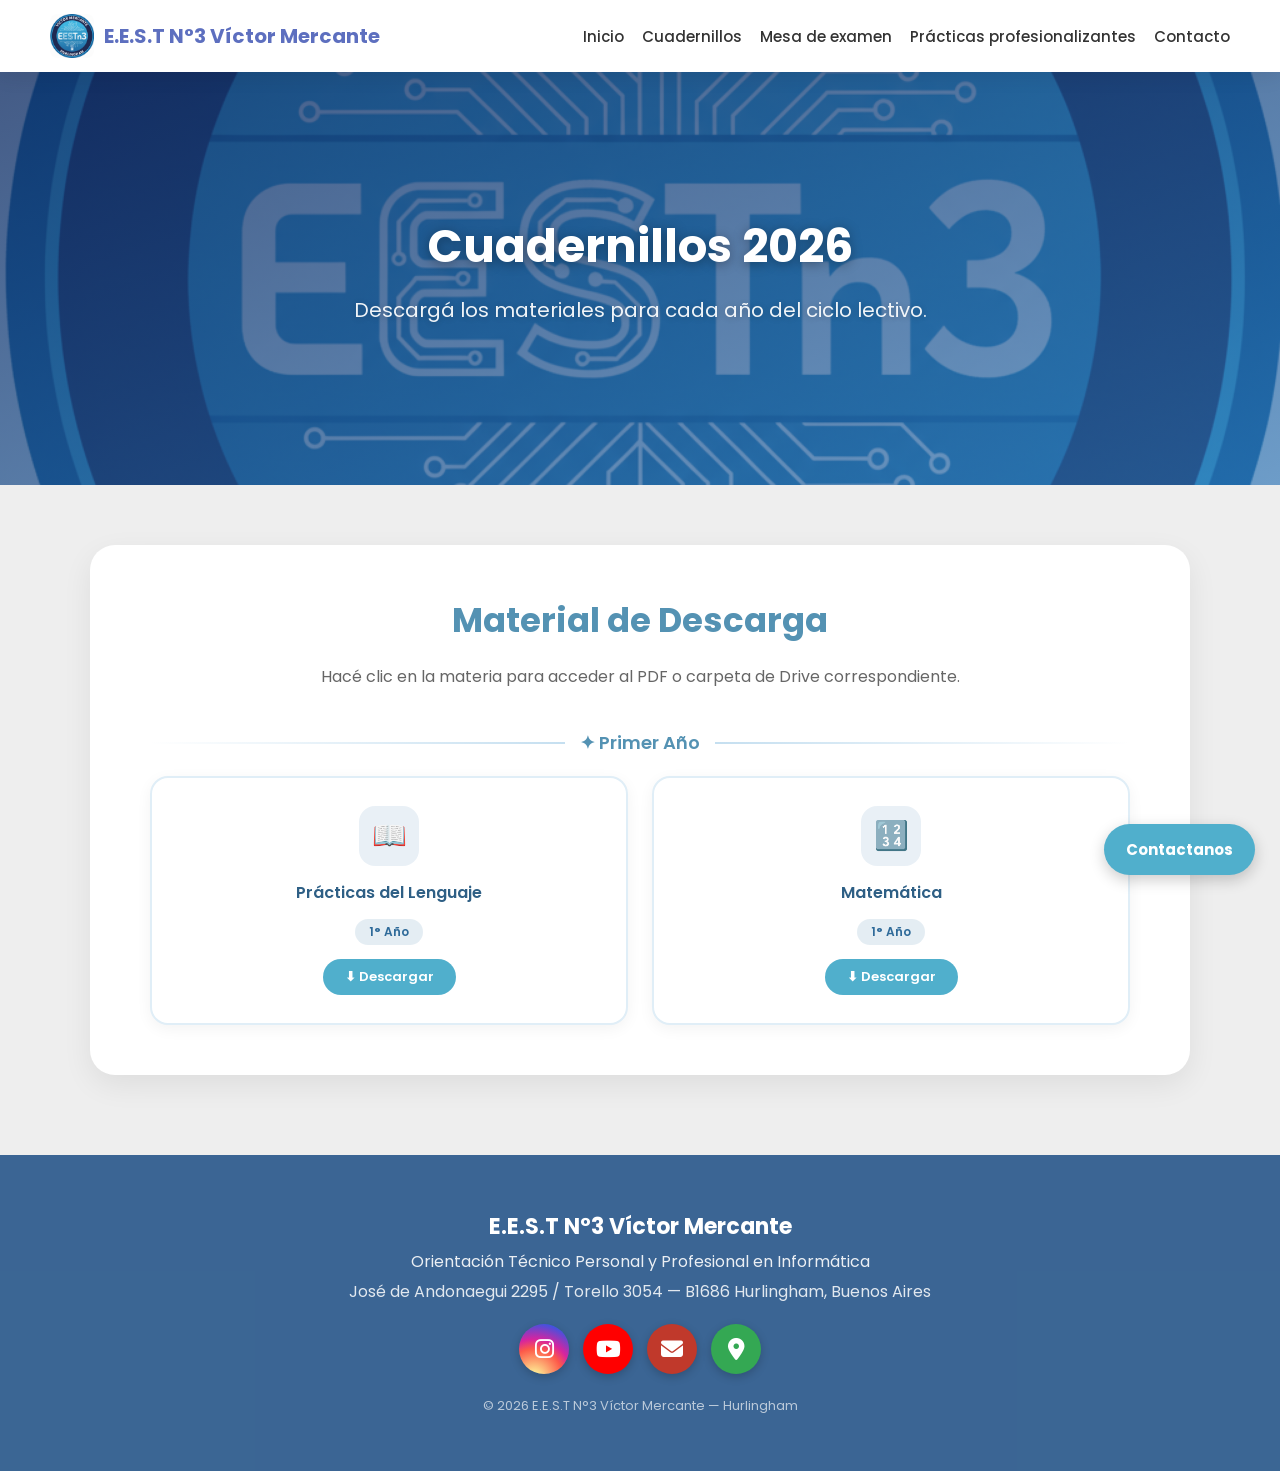
==== descargas.html @ eb8be2d0 "Añade ilustración tecnológica animada y favicon escolar" ====
<!DOCTYPE html>
<html lang="es">
<head>
    <meta charset="UTF-8">
    <meta name="viewport" content="width=device-width, initial-scale=1.0">
    <title>Cuadernillos 2026 — E.E.S.T N°3 Víctor Mercante</title>
    <link rel="stylesheet" href="styles.css">
    <link rel="icon" type="image/png" href="logot3.png">
</head>
<body id="inicio">

<!-- BOTÓN FLOTANTE -->
<details class="flotante">
    <summary>Contactanos</summary>
    <div class="flotante-menu">
        <a href="https://maps.app.goo.gl/aqLdN4bdG23btYYT8" target="_blank">📍 Ubicación</a>
        <a href="https://www.instagram.com/eest.n3?igsh=NjV2aHNlN3ZmY2d3" target="_blank">📸 Instagram</a>
        <a href="mailto:eest3hurlingham@abc.gob.ar">✉️ Gmail</a>
    </div>
</details>

<!-- NAVBAR -->
<nav>
    <button class="hamburger" aria-label="Menú"><span></span><span></span><span></span></button>
    <a href="index.html" class="logo">
        <img src="logot3.png" alt="Logo E.E.S.T N°3">
        E.E.S.T N°3 Víctor Mercante
    </a>
    <ul>
        <li>
            <details>
                <summary>Inicio</summary>
                <ul>
                    <li><a href="index.html#historia">Personal y Profesional</a></li>
                    <li><a href="index.html#servicios">Áreas de competencia</a></li>
                    <li><a href="index.html#beneficios">Estructura curricular</a></li>
                    <li><a href="index.html#integracion">Nuestro equipo</a></li>
                    <li><a href="index.html#contacto">Contacto</a></li>
                </ul>
            </details>
        </li>
        <li>
            <details>
                <summary>Cuadernillos</summary>
                <ul>
                    <li><a href="descargas.html#descargas">Descargas</a></li>
                </ul>
            </details>
        </li>
        <li>
            <details>
                <summary>Mesa de examen</summary>
                <ul>
                    <li><a href="mesa_de_examen.html">Fechas y Horarios</a></li>
                </ul>
            </details>
        </li>
        <li>
            <details>
                <summary>Prácticas profesionalizantes</summary>
                <ul>
                    <li><a href="practicas-profesionales.html#objetivos">Objetivos</a></li>
                    <li><a href="practicas-profesionales.html#trabajos">Trabajos Realizados</a></li>
                </ul>
            </details>
        </li>
        <li><a href="index.html#contacto">Contacto</a></li>
    </ul>
</nav>

<!-- HERO -->
<div class="hero">
    <h1>Cuadernillos 2026</h1>
    <p>Descargá los materiales para cada año del ciclo lectivo.</p>
</div>

<!-- DESCARGAS -->
<section id="descargas">
    <h2>Material de Descarga</h2>
    <p class="subtitulo">Hacé clic en la materia para acceder al PDF o carpeta de Drive correspondiente.</p>

    <div class="año-titulo" id="primer-año">✦ Primer Año</div>
    <div class="descargas-grid">
        <a href="https://drive.google.com/drive/folders/1D-pkZX9ATOOEYn7voTiQWHAPzwhAj2-6" target="_blank" class="card-descarga">
            <div class="card-icono">📖</div>
            <div class="card-nombre">Prácticas del Lenguaje</div>
            <span class="card-badge">1° Año</span>
            <span class="btn-dl">⬇ Descargar</span>
        </a>
        <a href="https://drive.google.com/drive/folders/1K783FK8XwtDUgKPLYubzUpyd2otQv6Mu" target="_blank" class="card-descarga">
            <div class="card-icono">🔢</div>
            <div class="card-nombre">Matemática</div>
            <span class="card-badge">1° Año</span>
            <span class="btn-dl">⬇ Descargar</span>
        </a>
    </div>
</section>

<!-- FOOTER -->
<footer>
    <p class="footer-titulo">E.E.S.T N°3 Víctor Mercante</p>
    <p class="footer-sub">Orientación Técnico Personal y Profesional en Informática</p>
    <p class="footer-dir">José de Andonaegui 2295 / Torello 3054 — B1686 Hurlingham, Buenos Aires</p>
    <div class="footer-social">
        <a href="https://www.instagram.com/eest.n3?igsh=NjV2aHNlN3ZmY2d3" target="_blank" class="si-instagram" title="Instagram"><i class="fa-brands fa-instagram"></i></a>
        <a href="https://youtube.com/@eest.n3hurlingham" target="_blank" class="si-youtube" title="YouTube"><i class="fa-brands fa-youtube"></i></a>
        <a href="mailto:eest3hurlingham@abc.gob.ar" class="si-email" title="Email"><i class="fa-solid fa-envelope"></i></a>
        <a href="https://maps.google.com/maps?q=-34.5966466,-58.6559494" target="_blank" class="si-maps" title="Ubicación"><i class="fa-solid fa-location-dot"></i></a>
    </div>
    <p class="footer-copy">© 2026 E.E.S.T N°3 Víctor Mercante — Hurlingham</p>
</footer>

<script src="script.js"></script>
</body>
</html>
---- styles.css ----
@import url('https://fonts.googleapis.com/css2?family=Poppins:wght@300;400;500;600;700&display=swap');
@import url('https://cdnjs.cloudflare.com/ajax/libs/font-awesome/6.5.0/css/all.min.css');

* {
    box-sizing: border-box;
}

body {
    font-family: 'Poppins', sans-serif;
    margin: 0;
    padding: 0;
    background: #eeeeee;
    color: #333;
}

/* ── NAVBAR ── */
nav {
    display: flex;
    justify-content: space-between;
    align-items: center;
    padding: 14px 50px;
    background: white;
    box-shadow: 0 4px 20px rgba(0, 0, 0, 0.08);
    position: sticky;
    top: 0;
    z-index: 1000;
    flex-wrap: wrap;
    gap: 10px;
}

nav .logo {
    font-size: 20px;
    font-weight: 700;
    color: #5d6fbf;
    display: flex;
    align-items: center;
    gap: 10px;
    text-decoration: none;
}

nav .logo img {
    height: 44px;
    border-radius: 8px;
    object-fit: cover;
}

.nav-logo-icon {
    font-size: 28px;
    color: #5d6fbf;
}

nav ul {
    list-style: none;
    display: flex;
    gap: 18px;
    margin: 0;
    padding: 0;
    align-items: center;
    flex-wrap: wrap;
}

nav ul li {
    position: relative;
}

nav ul li a {
    text-decoration: none;
    color: #333;
    font-weight: 500;
    font-size: 15px;
    transition: color 0.3s;
}

nav ul li a:hover {
    color: #3796b6;
}

nav details > summary {
    cursor: pointer;
    color: #333;
    font-weight: 500;
    font-size: 15px;
    transition: color 0.3s;
    list-style: none;
    background: none;
    border: none;
    padding: 0;
    font-family: 'Poppins', sans-serif;
}

nav details > summary::-webkit-details-marker {
    display: none;
}

nav details > summary:hover {
    color: #3796b6;
}

nav details ul {
    position: absolute;
    top: calc(100% + 8px);
    left: 0;
    background: white;
    min-width: 210px;
    border-radius: 12px;
    padding: 8px 0;
    box-shadow: 0 8px 25px rgba(0, 0, 0, 0.13);
    z-index: 200;
    list-style: none;
}

nav details ul li a {
    display: block;
    padding: 9px 18px;
    color: #444;
    white-space: nowrap;
    font-size: 14px;
}

nav details ul li a:hover {
    background: #f0f7ff;
    color: #3796b6;
}

/* ── HERO ── */
.hero {
    background: linear-gradient(160deg, rgba(15, 45, 100, 0.78), rgba(40, 110, 175, 0.68)),
        url("logot3.png");
    background-size: cover;
    background-position: center;
    padding: 140px 20px;
    text-align: center;
    color: white;
}

.hero h1 {
    font-size: 46px;
    font-weight: 700;
    margin: 0;
    text-shadow: 0 2px 12px rgba(0, 0, 0, 0.35);
}

.hero p {
    font-size: 20px;
    margin-top: 14px;
    opacity: 0.93;
    text-shadow: 0 1px 6px rgba(0, 0, 0, 0.2);
}

.hero button {
    margin-top: 30px;
    background: white;
    color: #4d4f9f;
    padding: 14px 36px;
    border-radius: 50px;
    font-weight: 600;
    font-size: 17px;
    border: none;
    cursor: pointer;
    transition: 0.3s;
    font-family: 'Poppins', sans-serif;
}

.hero button:hover {
    background: #e8e8e8;
    transform: translateY(-2px);
}

/* ── SECCIONES ── */
section {
    width: 90%;
    max-width: 1100px;
    background: white;
    margin: 60px auto;
    padding: 50px 60px;
    border-radius: 25px;
    box-shadow: 0 10px 30px rgba(0, 0, 0, 0.07);
}

h2 {
    text-align: center;
    font-size: 34px;
    color: #5492b3;
    margin-top: 0;
}

.subtitulo {
    text-align: center;
    color: #666;
    margin-top: -10px;
    margin-bottom: 20px;
}

/* ── SERVICES GRID ── */
.services-grid {
    display: grid;
    grid-template-columns: repeat(auto-fit, minmax(250px, 1fr));
    gap: 30px;
    margin-top: 40px;
}

.service-card {
    background: rgba(73, 132, 177, 0.6);
    border-radius: 18px;
    padding: 25px;
    text-align: center;
    box-shadow: 0 5px 20px rgba(0, 0, 0, 0.06);
    transition: 0.3s;
}

.service-card:hover {
    transform: translateY(-8px);
    box-shadow: 0 10px 25px rgba(0, 0, 0, 0.12);
}

.service-card h3 {
    color: white;
    font-size: 21px;
    margin-bottom: 10px;
}

.service-card p {
    color: rgba(255, 255, 255, 0.92);
    margin: 0;
}

#avisos {
    padding: clamp(1.25rem, 4vw, 3rem);
    scroll-margin-top: 6rem;
    background: linear-gradient(145deg, #193568, #285f95);
    color: white;
}

.avisos-encabezado {
    text-align: center;
}

.avisos-encabezado p {
    margin: 0 0 0.35rem;
    color: #c8e6fa;
    font-size: 0.85rem;
    font-weight: 600;
    letter-spacing: 0.08em;
    text-transform: uppercase;
}

.avisos-encabezado h2 {
    margin: 0 0 1.25rem;
    color: inherit;
    text-align: center;
}

.avisos-paneles {
    display: grid;
    gap: 1rem;
}

.avisos-paneles[data-carrusel] > .aviso {
    grid-area: 1 / 1;
}

.aviso {
    display: grid;
    grid-template-columns: minmax(0, 1.4fr) minmax(0, 1fr);
    align-items: center;
    gap: clamp(1rem, 4vw, 2.5rem);
    padding: clamp(1rem, 4vw, 2.5rem);
    border-radius: 18px;
    background: white;
    color: #25354a;
}

.aviso h3 {
    margin: 0;
    color: #193568;
    font-size: clamp(1.4rem, 3vw, 2.2rem);
    line-height: 1.2;
}

.aviso ul {
    padding-inline-start: 1.2rem;
}

.aviso-intro {
    max-width: 42ch;
    margin: 0.8rem 0 1.25rem;
}

.aviso-datos {
    display: grid;
    grid-template-columns: repeat(2, minmax(0, 1fr));
    gap: 0.6rem;
    margin: 0;
}

.aviso-datos > div {
    padding: 0.65rem 0.85rem;
    border-left: 3px solid #5492b3;
    border-radius: 0 10px 10px 0;
    background: #edf5fb;
}

.aviso-datos .aviso-sede {
    grid-column: 1 / -1;
}

.aviso-datos dt {
    color: #285f95;
    font-size: 0.8rem;
    font-weight: 600;
}

.aviso-datos dd {
    margin: 0;
    font-weight: 600;
}

.aviso-placa {
    position: relative;
    width: min(100%, 21rem);
    margin: auto;
    overflow: hidden;
    border-radius: 16px;
    aspect-ratio: 8 / 7;
}

.aviso-placa img {
    position: absolute;
    max-width: none;
}

.aviso-placa--expo img {
    width: 156.52%;
    left: -21.5%;
    top: -72%;
}

.aviso-placa--completa {
    aspect-ratio: auto;
}

.aviso-placa--completa img {
    position: static;
    display: block;
    width: 100%;
    height: auto;
}

.aviso-logo {
    display: grid;
    place-items: center;
    width: min(100%, 21rem);
    aspect-ratio: 8 / 7;
    margin: auto;
    border-radius: 16px;
    background: radial-gradient(circle, #f6fbff, #d7e9f8);
}

.aviso-logo img {
    width: 65%;
    height: auto;
    border-radius: 50%;
}

@media (hover: hover) and (pointer: fine) and (prefers-reduced-motion: no-preference) {
    .aviso {
        transition: box-shadow 180ms ease;
    }

    .aviso:hover {
        box-shadow: 0 8px 24px rgb(10 29 63 / 28%);
    }

    .aviso img {
        transition: transform 180ms ease;
    }

    .aviso:hover img {
        transform: scale(1.035);
    }
}

.avisos-controles {
    display: grid;
    grid-template-columns: auto 1fr auto;
    align-items: center;
    gap: 0.5rem;
    margin-top: 1rem;
}

.avisos-controles button {
    min-height: 44px;
    padding: 0.5rem 0.75rem;
    border: 1px solid #b2d1e8;
    border-radius: 8px;
    background: white;
    color: #193568;
    font: inherit;
    cursor: pointer;
}

.avisos-estado {
    text-align: center;
}

.avisos-centro {
    display: flex;
    flex-wrap: wrap;
    justify-content: center;
    align-items: center;
    gap: 0.5rem;
}

.avisos-estado-titulo {
    position: absolute;
    width: 1px;
    height: 1px;
    overflow: hidden;
    clip-path: inset(50%);
}

.avisos-paneles[data-carrusel] > .aviso[hidden] {
    display: grid;
    visibility: hidden;
}

.avisos-controles[hidden] {
    display: none;
}

@media (max-width: 700px) {
    .aviso {
        grid-template-columns: 1fr;
    }

}

/* ── GALERÍA ESCOLAR ── */
.galeria-cubiertas {
    position: relative;
    display: grid;
    grid-template-columns: 1.35fr 1fr;
    grid-template-rows: repeat(2, minmax(13rem, 1fr));
    gap: 0.9rem;
    width: 90%;
    max-width: 1100px;
    margin: clamp(1.5rem, 4vw, 3rem) auto 2.5rem;
}

.galeria-cubierta {
    position: relative;
    display: flex;
    align-items: end;
    isolation: isolate;
    overflow: hidden;
    min-height: 13rem;
    padding: clamp(1rem, 3vw, 2rem);
    border-radius: 22px;
    background: #193568;
    color: white;
    text-decoration: none;
    box-shadow: 0 8px 25px rgb(19 43 75 / 18%);
}

.galeria-cubierta:first-child {
    grid-row: span 2;
}

.galeria-cubierta img,
.galeria-cubierta::after {
    position: absolute;
    inset: 0;
    width: 100%;
    height: 100%;
}

.galeria-cubierta img {
    z-index: -2;
    object-fit: cover;
}

.galeria-cubierta::after {
    z-index: -1;
    background: linear-gradient(0deg, rgb(9 25 49 / 96%), rgb(9 25 49 / 72%) 35%, transparent 82%);
    content: "";
}

.galeria-cubierta-texto h2 {
    margin: 0.25rem 0 0.55rem;
    color: white;
    text-align: left;
    font-size: clamp(1.25rem, 3vw, 2rem);
    line-height: 1.2;
}

.galeria-cubierta:first-child h2 {
    font-size: clamp(1.5rem, 4vw, 2.75rem);
}

.galeria-cubierta-texto > span {
    color: #d7edfb;
    font-size: 0.85rem;
}

.galeria-cubierta-texto .galeria-abrir {
    display: inline-block;
    padding: 0.35rem 0.65rem;
    border: 1px solid rgb(255 255 255 / 50%);
    border-radius: 999px;
    color: white;
    font-weight: 600;
}

@media (hover: hover) and (prefers-reduced-motion: no-preference) {
    .galeria-cubierta img,
    .galeria-fotos img {
        transition: transform 220ms ease;
    }

    .galeria-cubierta:hover img,
    .galeria-fotos a:hover img {
        transform: scale(1.04);
    }
}

@media (max-width: 700px) {
    .galeria-cubiertas {
        grid-template-columns: 1fr;
        grid-template-rows: none;
    }

    .galeria-cubierta:first-child {
        grid-row: auto;
        min-height: 17rem;
    }
}

.galeria-album {
    padding: clamp(1rem, 4vw, 2.5rem);
    scroll-margin-top: 6rem;
}

.galeria-album header {
    display: flex;
    flex-wrap: wrap;
    justify-content: space-between;
    align-items: baseline;
    gap: 0.5rem;
    margin-bottom: 1rem;
}

.galeria-album header h2,
.galeria-album header p {
    margin: 0;
}

.galeria-destacada {
    margin: 0 0 1rem;
    scroll-margin-top: 6rem;
}

.galeria-destacada a {
    display: block;
    overflow: hidden;
    border-radius: 16px;
    background: #132b4b;
}

.galeria-destacada img {
    display: block;
    width: 100%;
    height: clamp(16rem, 56vw, 35rem);
    object-fit: contain;
}

.galeria-destacada figcaption {
    margin-top: 0.45rem;
    color: #435873;
    font-size: 0.9rem;
    text-align: center;
}

.galeria-fotos {
    display: grid;
    grid-template-columns: repeat(auto-fill, minmax(min(100%, 12rem), 1fr));
    gap: 0.85rem;
}

.galeria-fotos a {
    display: block;
    border-radius: 14px;
    overflow: hidden;
    background: #edf5fb;
}

.galeria-cubierta:focus-visible,
.galeria-destacada a:focus-visible,
.galeria-fotos a:focus-visible {
    outline: 3px solid #285f95;
    outline-offset: 3px;
}

.galeria-fotos a[aria-current="true"] {
    outline: 3px solid #285f95;
    outline-offset: 2px;
}

.galeria-fotos img {
    display: block;
    width: 100%;
    aspect-ratio: 4 / 3;
    object-fit: cover;
}

/* ── TABLA ÁREAS ── */
.tabla-areas {
    width: 100%;
    border-collapse: collapse;
    margin-top: 20px;
}

.tabla-areas td {
    padding: 11px 14px;
    border-bottom: 1px solid #eee;
}

.tabla-areas td:first-child {
    width: 36px;
    font-weight: 700;
    color: #5492b3;
}

.tabla-areas tr:hover td {
    background: #f5faff;
}

/* ── HISTORIA ── */
.historia {
    display: grid;
    grid-template-columns: repeat(auto-fit, minmax(280px, 1fr));
    gap: 20px;
    margin-top: 30px;
}

.historia img {
    width: 100%;
    border-radius: 16px;
    height: 160px;
    object-fit: cover;
    box-shadow: 0 5px 20px rgba(0, 0, 0, 0.1);
}

/* ── TABLA CURRICULAR ── */
.tabla-curricular-wrap {
    overflow-x: auto;
    overflow-y: auto;
    max-height: 500px;
    margin: 20px 0;
    border-radius: 12px;
    border: 1px solid #ddd;
}

.tabla-curricular {
    width: 100%;
    border-collapse: collapse;
    text-align: center;
    font-size: 14px;
}

.tabla-curricular thead tr:first-child {
    background: #5492b3;
    color: white;
}

.tabla-curricular thead tr:last-child {
    background: #3d7a9e;
    color: white;
}

.tabla-curricular thead th {
    padding: 12px 10px;
}

.tabla-curricular tbody td {
    padding: 9px 10px;
    border-bottom: 1px solid #eee;
}

.tabla-curricular tbody tr:hover td {
    background: #f5faff;
}

.tabla-curricular .seccion-row td {
    background: #e8f2f9;
    font-weight: 700;
    text-align: left;
    padding: 10px 14px;
    color: #2e5f85;
}

.tabla-curricular tfoot td {
    font-weight: 700;
    background: #f0f4f8;
    padding: 10px;
}

/* ── TABLA MESAS DE EXAMEN ── */
.tabla-mesas {
    width: 100%;
    border-collapse: collapse;
    margin-top: 30px;
    font-size: 15px;
}

.tabla-mesas thead tr {
    background: #5492b3;
    color: white;
}

.tabla-mesas thead th {
    padding: 14px 20px;
    text-align: left;
    font-weight: 600;
    letter-spacing: 0.5px;
}

.tabla-mesas tbody tr {
    border-bottom: 1px solid #e0e0e0;
    transition: background 0.2s;
}

.tabla-mesas tbody tr:hover {
    background: rgba(84, 146, 179, 0.08);
}

.tabla-mesas tbody td {
    padding: 14px 20px;
    color: #333;
}

.tabla-mesas tbody tr:nth-child(even) {
    background: #f4f8fb;
}

.tabla-mesas tbody tr:nth-child(even):hover {
    background: rgba(84, 146, 179, 0.1);
}

.badge-año {
    display: inline-block;
    background: rgba(73, 132, 177, 0.18);
    color: #2e6a99;
    border-radius: 20px;
    padding: 3px 12px;
    font-size: 13px;
    font-weight: 600;
}

.badge-hora {
    display: inline-block;
    background: rgba(87, 180, 149, 0.18);
    color: #2a7a60;
    border-radius: 20px;
    padding: 3px 12px;
    font-size: 13px;
    font-weight: 600;
}

/* ── CARRUSEL ── */
.carrusel {
    max-width: 100%;
    overflow: hidden;
    margin-top: 30px;
}

.carrusel-inner {
    display: flex;
    flex-wrap: wrap;
    justify-content: center;
}

.carrusel-item[aria-hidden="true"] {
    display: none;
}

@media (prefers-reduced-motion: no-preference) {
    .carrusel-inner--animado {
        width: var(--ancho-carrusel-equipo, 200%);
        flex-wrap: nowrap;
        justify-content: flex-start;
        animation: desplazar-equipo 20s linear infinite;
    }

    .carrusel-inner--animado:hover {
        animation-play-state: paused;
    }

    .carrusel-inner--animado > .carrusel-item {
        flex: 0 0 12.5%;
        min-width: 0;
    }

    .carrusel-inner--animado > .carrusel-item[aria-hidden="true"] {
        display: block;
    }

    @keyframes desplazar-equipo {
        to { transform: translateX(-50%); }
    }
}

.carrusel-item {
    min-width: 25%;
    text-align: center;
    padding: 16px;
}

.carrusel-item img,
.equipo-iniciales {
    width: 170px;
    height: 170px;
    border-radius: 50%;
    box-shadow: 0 5px 15px rgba(0, 0, 0, 0.12);
}

.carrusel-item img {
    object-fit: cover;
}

.equipo-iniciales {
    display: inline-grid;
    place-items: center;
    vertical-align: baseline;
    background: #edf5fb;
    color: #193568;
    font-size: 2.5rem;
    font-weight: 600;
}

.carrusel-item h3 {
    color: #5492b3;
    margin: 12px 0 4px;
    font-size: 17px;
}

.carrusel-item p {
    color: #777;
    font-size: 13px;
    margin: 0;
}

/* ── CONTACTO ── */
.contact-box {
    background: #f7fbff;
    padding: 30px;
    border-radius: 18px;
    border-left: 6px solid #5492b3;
}

.contact-box p {
    margin: 8px 0;
    font-size: 16px;
}

.contact-links {
    display: flex;
    gap: 14px;
    flex-wrap: wrap;
    margin-top: 14px;
}

.contact-links a {
    background: #5492b3;
    color: white;
    padding: 9px 20px;
    border-radius: 25px;
    text-decoration: none;
    font-weight: 600;
    font-size: 14px;
    transition: 0.3s;
}

.contact-links a:hover {
    background: #3d7a9e;
}

/* ── DESCARGAS ── */
.año-titulo {
    display: flex;
    align-items: center;
    gap: 15px;
    margin: 40px 0 20px;
    font-size: 18px;
    font-weight: 600;
    color: #5492b3;
}

.año-titulo::before {
    content: '';
    flex: 1;
    height: 2px;
    background: linear-gradient(to right, transparent, #c5dff0);
}

.año-titulo::after {
    content: '';
    flex: 1;
    height: 2px;
    background: linear-gradient(to right, #c5dff0, transparent);
}

.descargas-grid {
    display: grid;
    grid-template-columns: repeat(auto-fit, minmax(240px, 1fr));
    gap: 24px;
}

.card-descarga {
    background: white;
    border-radius: 18px;
    border: 2px solid #e0eef7;
    padding: 28px 24px;
    text-decoration: none;
    color: #333;
    display: flex;
    flex-direction: column;
    align-items: center;
    gap: 14px;
    transition: 0.3s;
    box-shadow: 0 4px 15px rgba(0, 0, 0, 0.05);
}

.card-descarga:hover {
    transform: translateY(-8px);
    box-shadow: 0 12px 30px rgba(80, 175, 204, 0.2);
    border-color: #50afcc;
}

.card-icono {
    width: 60px;
    height: 60px;
    background: rgba(73, 132, 177, 0.12);
    border-radius: 16px;
    display: flex;
    align-items: center;
    justify-content: center;
    font-size: 28px;
}

.card-nombre {
    font-weight: 600;
    font-size: 16px;
    text-align: center;
    color: #2e5f85;
}

.card-badge {
    background: rgba(73, 132, 177, 0.15);
    color: #2e6a99;
    border-radius: 20px;
    padding: 4px 14px;
    font-size: 12px;
    font-weight: 600;
}

.btn-dl {
    background: #50afcc;
    color: white;
    border-radius: 30px;
    padding: 8px 22px;
    font-size: 13px;
    font-weight: 600;
}

/* ── PRÁCTICAS ── */
.practicas-grid {
    display: grid;
    grid-template-columns: repeat(auto-fit, minmax(280px, 1fr));
    gap: 28px;
    margin-top: 36px;
}

.practica-card {
    background: white;
    border-radius: 18px;
    border: 2px solid #e0eef7;
    padding: 30px 24px;
    text-align: center;
    transition: 0.3s;
    box-shadow: 0 4px 15px rgba(0, 0, 0, 0.05);
}

.practica-card:hover {
    transform: translateY(-6px);
    box-shadow: 0 12px 30px rgba(80, 175, 204, 0.2);
    border-color: #5492b3;
}

.practica-card .icono {
    font-size: 40px;
    margin-bottom: 14px;
}

.practica-card h3 {
    color: #5492b3;
    margin: 0 0 10px;
    font-size: 18px;
}

.practica-card p {
    color: #666;
    font-size: 14px;
    line-height: 1.6;
    margin: 0;
}

.practica-card .anio {
    display: inline-block;
    background: rgba(73, 132, 177, 0.15);
    color: #2e6a99;
    border-radius: 20px;
    padding: 4px 14px;
    font-size: 12px;
    font-weight: 600;
    margin-top: 12px;
}

/* ── BOTÓN FLOTANTE ── */
details.flotante {
    position: fixed;
    bottom: 25px;
    right: 25px;
    z-index: 9999;
}

details.flotante > summary {
    background: #50afcc;
    color: white;
    padding: 14px 22px;
    border-radius: 50px;
    font-weight: bold;
    cursor: pointer;
    list-style: none;
    box-shadow: 0 5px 15px rgba(0, 0, 0, 0.2);
    border: none;
    font-size: 15px;
    font-family: 'Poppins', sans-serif;
    transition: background 0.3s;
}

details.flotante > summary::-webkit-details-marker {
    display: none;
}

details.flotante > summary:hover {
    background: #3d98b3;
}

.flotante-menu {
    margin-top: 10px;
    display: flex;
    flex-direction: column;
    gap: 10px;
    align-items: flex-end;
}

.flotante-menu a {
    background: #50afcc;
    color: white;
    padding: 11px 18px;
    border-radius: 50px;
    text-decoration: none;
    font-weight: bold;
    font-size: 14px;
    box-shadow: 0 3px 10px rgba(0, 0, 0, 0.1);
    white-space: nowrap;
    transition: background 0.3s;
}

.flotante-menu a:hover {
    background: #3d98b3;
}

/* ── FOOTER ── */
footer {
    background: rgba(44, 90, 140, 0.92);
    color: white;
    text-align: center;
    padding: 50px 20px;
    margin-top: 80px;
    font-size: 16px;
}

footer p {
    margin: 5px 0;
}

.footer-titulo {
    font-size: 22px;
    font-weight: 700;
    margin-bottom: 6px;
}

.footer-sub {
    opacity: 0.9;
}

.footer-dir {
    opacity: 0.85;
}

.footer-social {
    display: flex;
    justify-content: center;
    gap: 14px;
    margin-top: 20px;
    flex-wrap: wrap;
}

.footer-social a {
    color: white;
    text-decoration: none;
    width: 50px;
    height: 50px;
    border-radius: 50%;
    display: flex;
    align-items: center;
    justify-content: center;
    font-size: 22px;
    transition: transform 0.3s, box-shadow 0.3s;
    background: rgba(255, 255, 255, 0.15);
    box-shadow: 0 3px 10px rgba(0, 0, 0, 0.2);
}

.footer-social a:hover {
    transform: translateY(-4px);
    box-shadow: 0 8px 18px rgba(0, 0, 0, 0.25);
}

.si-instagram { background: radial-gradient(circle at 30% 107%, #fdf497 0%, #fdf497 5%, #fd5949 45%, #d6249f 60%, #285AEB 90%) !important; }
.si-youtube   { background: #FF0000 !important; }
.si-email     { background: #c0392b !important; }
.si-maps      { background: #34A853 !important; }

.footer-copy {
    margin-top: 22px;
    font-size: 13px;
    opacity: 0.65;
}

/* ── FORMULARIO EN CONTACTO ── */
.contact-box details {
    width: fit-content;
}

.btn-preguntas {
    background: #5492b3;
    color: white;
    padding: 9px 20px;
    border-radius: 25px;
    font-weight: 600;
    cursor: pointer;
    list-style: none;
    border: none;
    font-size: 14px;
    font-family: 'Poppins', sans-serif;
    transition: background 0.3s;
}

.btn-preguntas::-webkit-details-marker {
    display: none;
}

.btn-preguntas:hover {
    background: #3d7a9e;
}

.form-preguntas {
    background: white;
    border-radius: 14px;
    padding: 24px;
    margin-top: 12px;
    min-width: 300px;
    text-align: left;
    box-shadow: 0 8px 25px rgba(0, 0, 0, 0.15);
}

.form-preguntas label {
    font-weight: 600;
    color: #444;
    display: block;
    margin-bottom: 4px;
    font-size: 14px;
}

.form-preguntas input,
.form-preguntas textarea {
    width: 100%;
    padding: 8px 12px;
    border: 1px solid #ddd;
    border-radius: 8px;
    font-family: 'Poppins', sans-serif;
    font-size: 14px;
    margin-bottom: 12px;
    color: #333;
}

.form-preguntas textarea {
    height: 80px;
    resize: vertical;
}

.form-preguntas button {
    background: #5492b3;
    color: white;
    border: none;
    padding: 10px 26px;
    border-radius: 20px;
    font-weight: 600;
    cursor: pointer;
    font-family: 'Poppins', sans-serif;
    transition: background 0.3s;
    font-size: 14px;
}

.form-preguntas button:hover {
    background: #3d7a9e;
}

/* ── MAPA ── */
.mapa {
    width: 100%;
    height: 380px;
    border: 0;
    border-radius: 16px;
    margin-top: 24px;
    box-shadow: 0 6px 20px rgba(0, 0, 0, 0.1);
}

/* ── VIDEO EMBED ── */
.video-wrapper {
    position: relative;
    padding-bottom: 56.25%;
    height: 0;
    overflow: hidden;
    border-radius: 16px;
    box-shadow: 0 8px 25px rgba(0, 0, 0, 0.12);
    margin-top: 30px;
}

.video-wrapper iframe {
    position: absolute;
    top: 0;
    left: 0;
    width: 100%;
    height: 100%;
    border: 0;
    border-radius: 16px;
}

/* ── HAMBURGUESA ── */
.hamburger {
    display: none;
    flex-direction: column;
    gap: 5px;
    background: none;
    border: none;
    cursor: pointer;
    padding: 6px;
    margin-left: auto;
}

.hamburger span {
    display: block;
    width: 26px;
    height: 3px;
    background: #5d6fbf;
    border-radius: 3px;
    transition: transform 0.3s, opacity 0.3s;
}

nav.nav-open .hamburger span:nth-child(1) {
    transform: translateY(8px) rotate(45deg);
}

nav.nav-open .hamburger span:nth-child(2) {
    opacity: 0;
}

nav.nav-open .hamburger span:nth-child(3) {
    transform: translateY(-8px) rotate(-45deg);
}

/* ── RESPONSIVE ── */
@media (max-width: 900px) {
    nav ul {
        gap: 10px;
        font-size: 14px;
    }
}

@media (max-width: 768px) {
    nav {
        padding: 12px 16px;
        flex-wrap: wrap;
        align-items: center;
    }

    nav .logo {
        font-size: 15px;
        flex: 1;
        min-width: 0;
    }

    .hamburger {
        display: flex;
    }

    nav > ul {
        display: none;
        flex: 0 0 100%;
        align-items: stretch;
        flex-direction: column;
        gap: 4px;
        font-size: 14px;
        padding: 10px 0 4px;
        order: 3;
    }

    nav.nav-open > ul {
        display: flex;
    }

    nav ul li {
        width: 100%;
    }

    nav details > summary {
        padding: 8px 4px;
        width: 100%;
        display: block;
    }

    nav details ul {
        position: static;
        min-width: 0;
        box-shadow: none;
        border-left: 3px solid #e0eef7;
        border-radius: 0;
        padding: 4px 0 4px 14px;
        margin-top: 4px;
        background: #f8fbff;
    }

    nav details ul li a {
        white-space: normal;
        overflow-wrap: anywhere;
    }

    nav ul li a {
        display: block;
        padding: 8px 4px;
    }

    .hero {
        padding: 70px 20px;
    }

    .hero h1 {
        font-size: 26px;
    }

    .hero p {
        font-size: 15px;
    }

    section {
        width: 95%;
        padding: 28px 18px;
        margin: 24px auto;
        border-radius: 16px;
    }

    h2 {
        font-size: 24px;
    }

    .services-grid {
        grid-template-columns: 1fr;
    }

    .practicas-grid {
        grid-template-columns: 1fr;
    }

    .descargas-grid {
        grid-template-columns: 1fr;
    }

    .historia {
        grid-template-columns: 1fr;
    }

    .carrusel-inner {
        --ancho-carrusel-equipo: 400%;
    }

    .carrusel-item {
        min-width: 50%;
    }

    .carrusel-item img,
    .equipo-iniciales {
        width: 130px;
        height: 130px;
    }

    .contact-links {
        flex-direction: column;
    }

    .mapa {
        height: 280px;
    }

    footer {
        padding: 36px 16px;
    }

    footer details {
        width: 90%;
    }

    .form-preguntas {
        min-width: unset;
        width: 100%;
    }

    .footer-social {
        gap: 10px;
    }

    .tabla-curricular {
        font-size: 12px;
    }

    .tabla-mesas {
        font-size: 13px;
    }

    .tabla-mesas thead th,
    .tabla-mesas tbody td {
        padding: 10px 12px;
    }
}

@media (max-width: 480px) {
    nav .logo img {
        height: 32px;
    }

    nav .logo {
        font-size: 13px;
    }

    .hero h1 {
        font-size: 22px;
    }

    .galeria-fotos {
        grid-template-columns: repeat(2, minmax(0, 1fr));
        gap: 0.55rem;
    }

    .galeria-destacada img {
        height: clamp(12rem, 64vw, 18rem);
    }

    .carrusel-inner {
        --ancho-carrusel-equipo: 800%;
    }

    .carrusel-item {
        min-width: 100%;
    }

    .footer-social a {
        width: 44px;
        height: 44px;
        font-size: 18px;
    }
}

/* Detalles de interacción de la portada. */
@media (prefers-reduced-motion: no-preference) {
    .portada-animada .historia img,
    .portada-animada .carrusel-item img,
    .portada-animada .equipo-iniciales,
    .portada-animada .avisos-controles button,
    .portada-animada .contact-links > a,
    .portada-animada .btn-preguntas {
        transition: transform 220ms ease, box-shadow 220ms ease, background-color 220ms ease;
    }

    .portada-animada .avisos-controles button:focus-visible,
    .portada-animada .contact-links > a:focus-visible,
    .portada-animada .btn-preguntas:focus-visible {
        transform: translateY(-2px);
        box-shadow: 0 6px 18px rgba(25, 53, 104, 0.18);
    }
}

@media (hover: hover) and (pointer: fine) and (prefers-reduced-motion: no-preference) {
    .portada-animada .historia img:hover {
        transform: translateY(-4px);
        box-shadow: 0 12px 24px rgba(25, 53, 104, 0.18);
    }

    .portada-animada .carrusel-item:hover img,
    .portada-animada .carrusel-item:hover .equipo-iniciales {
        transform: scale(1.04);
        box-shadow: 0 9px 24px rgba(25, 53, 104, 0.2);
    }

    .portada-animada .avisos-controles button:hover,
    .portada-animada .contact-links > a:hover,
    .portada-animada .btn-preguntas:hover {
        transform: translateY(-2px);
        box-shadow: 0 6px 18px rgba(25, 53, 104, 0.18);
    }
}

/* Ilustración tecnológica de la portada. */
.hero--ilustrada {
    display: grid;
    grid-template-columns: minmax(0, 1.2fr) minmax(260px, 0.8fr);
    align-items: center;
    gap: clamp(24px, 5vw, 80px);
    padding: clamp(48px, 7vw, 100px) max(24px, calc((100vw - 1100px) / 2));
    background: radial-gradient(ellipse at 85% 35%, #286886 0%, transparent 60%), #142f56;
    text-align: left;
    overflow: hidden;
}
.hero--ilustrada h1 { font-size: clamp(30px, 4vw, 52px); line-height: 1.18; }
.hero--ilustrada p { max-width: 35em; line-height: 1.7; }
.hero-tecnologia { width: 100%; max-width: 520px; justify-self: center; }
.hero-tecnologia svg { display: block; width: 100%; height: auto; overflow: visible; }

@media (prefers-reduced-motion: no-preference) {
    .tech-monitor { transform-origin: 260px 375px; animation: tech-aparecer 900ms cubic-bezier(.22,1,.36,1) both; }
    .tech-circuitos path { stroke-dasharray: 1; animation: tech-trazar 1500ms ease 600ms both; }
    .tech-nodos { animation: tech-encender 900ms ease 1500ms both; }
    .tech-codigo path { stroke-dasharray: 1; animation: tech-trazar 800ms ease 1300ms both; }
    .tech-codigo path:nth-child(2) { animation-delay: 1500ms; }
    .tech-codigo path:nth-child(3) { animation-delay: 1700ms; }
    .tech-codigo path:nth-child(4) { animation-delay: 2000ms; }
    .tech-codigo path:nth-child(5) { animation-delay: 2200ms; }
    .tech-chip { transform-origin: 310px 205px; animation: tech-pulso 1600ms ease 2400ms both; }
    @keyframes tech-aparecer { from { opacity: 0; transform: translateY(24px) scale(.9); } to { opacity: 1; transform: none; } }
    @keyframes tech-trazar { from { stroke-dashoffset: 1; } to { stroke-dashoffset: 0; } }
    @keyframes tech-encender { from { opacity: 0; } to { opacity: 1; } }
    @keyframes tech-pulso { 0% { opacity: .45; transform: scale(.9); } 45% { opacity: 1; transform: scale(1.1); } 100% { opacity: 1; transform: scale(1); } }
}
@media (max-width: 768px) {
    .hero--ilustrada { grid-template-columns: 1fr; text-align: center; padding: 48px 24px 32px; gap: 16px; }
    .hero-tecnologia { max-width: 350px; }
}
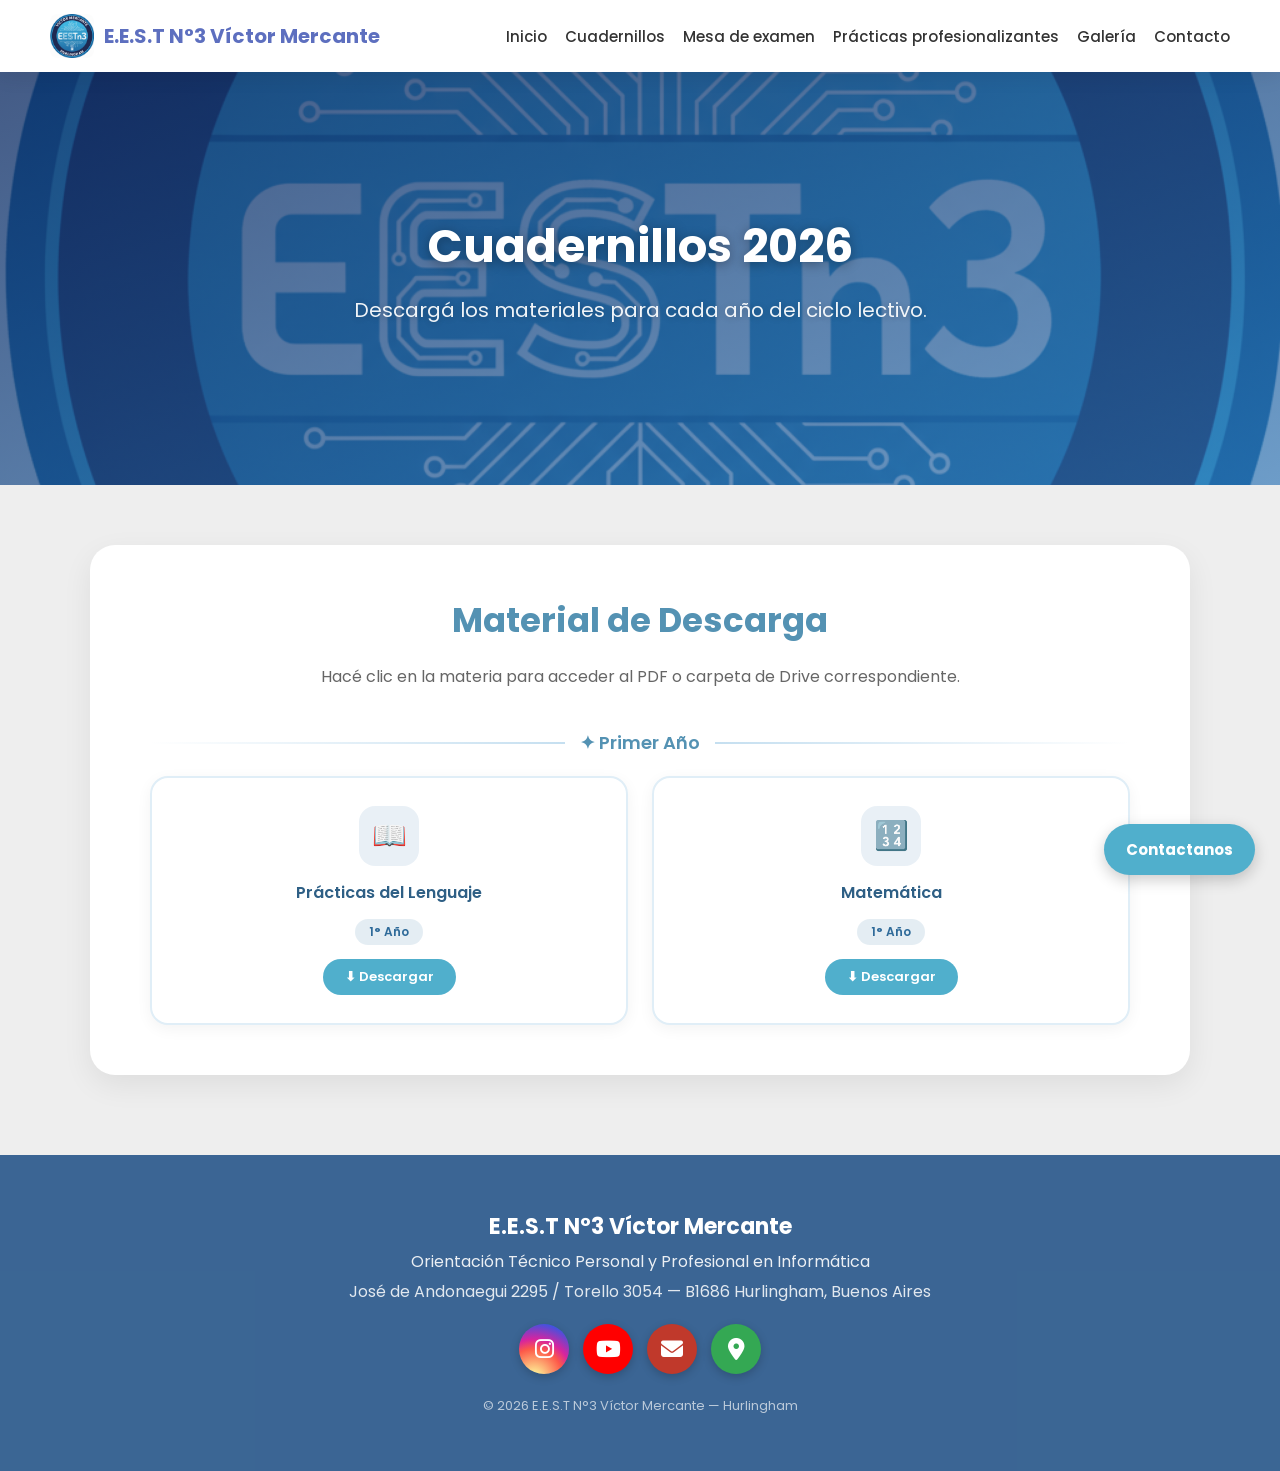
==== commit 70b2bf16: "fix(nav): agregar Galería al menú de todas las páginas" ====
--- a/descargas.html
+++ b/descargas.html
@@ -4,8 +4,17 @@
     <meta charset="UTF-8">
     <meta name="viewport" content="width=device-width, initial-scale=1.0">
     <title>Cuadernillos 2026 — E.E.S.T N°3 Víctor Mercante</title>
+    <link rel="canonical" href="https://tecnica3hurlingham.com.ar/descargas">
     <link rel="stylesheet" href="styles.css">
-    <link rel="icon" type="image/png" href="logot3.png">
+    <link rel="icon" type="image/png" sizes="128x128" href="favicon.png">
+<script>
+  window.va = window.va || function () { (window.vaq = window.vaq || []).push(arguments); };
+  window.va('beforeSend', function (event) {
+    try { if (localStorage.getItem('va-disable')) return null; } catch (e) {}
+    return event;
+  });
+</script>
+<script defer src="/_vercel/insights/script.js"></script>
 </head>
 <body id="inicio">
 
@@ -22,7 +31,7 @@
 <!-- NAVBAR -->
 <nav>
     <button class="hamburger" aria-label="Menú"><span></span><span></span><span></span></button>
-    <a href="index.html" class="logo">
+    <a href="/" class="logo">
         <img src="logot3.png" alt="Logo E.E.S.T N°3">
         E.E.S.T N°3 Víctor Mercante
     </a>
@@ -31,11 +40,11 @@
             <details>
                 <summary>Inicio</summary>
                 <ul>
-                    <li><a href="index.html#historia">Personal y Profesional</a></li>
-                    <li><a href="index.html#servicios">Áreas de competencia</a></li>
-                    <li><a href="index.html#beneficios">Estructura curricular</a></li>
-                    <li><a href="index.html#integracion">Nuestro equipo</a></li>
-                    <li><a href="index.html#contacto">Contacto</a></li>
+                    <li><a href="/#historia">Personal y Profesional</a></li>
+                    <li><a href="/#servicios">Áreas de competencia</a></li>
+                    <li><a href="/#beneficios">Estructura curricular</a></li>
+                    <li><a href="/#integracion">Nuestro equipo</a></li>
+                    <li><a href="/#contacto">Contacto</a></li>
                 </ul>
             </details>
         </li>
@@ -43,7 +52,7 @@
             <details>
                 <summary>Cuadernillos</summary>
                 <ul>
-                    <li><a href="descargas.html#descargas">Descargas</a></li>
+                    <li><a href="/descargas#descargas">Descargas</a></li>
                 </ul>
             </details>
         </li>
@@ -51,7 +60,7 @@
             <details>
                 <summary>Mesa de examen</summary>
                 <ul>
-                    <li><a href="mesa_de_examen.html">Fechas y Horarios</a></li>
+                    <li><a href="/mesa_de_examen">Fechas y Horarios</a></li>
                 </ul>
             </details>
         </li>
@@ -59,12 +68,13 @@
             <details>
                 <summary>Prácticas profesionalizantes</summary>
                 <ul>
-                    <li><a href="practicas-profesionales.html#objetivos">Objetivos</a></li>
-                    <li><a href="practicas-profesionales.html#trabajos">Trabajos Realizados</a></li>
+                    <li><a href="/practicas-profesionales#objetivos">Objetivos</a></li>
+                    <li><a href="/practicas-profesionales#trabajos">Trabajos Realizados</a></li>
                 </ul>
             </details>
         </li>
-        <li><a href="index.html#contacto">Contacto</a></li>
+        <li><a href="/galeria">Galería</a></li>
+        <li><a href="/#contacto">Contacto</a></li>
     </ul>
 </nav>
 
--- a/styles.css
+++ b/styles.css
@@ -1537,7 +1537,9 @@
     align-items: center;
     gap: clamp(24px, 5vw, 80px);
     padding: clamp(48px, 7vw, 100px) max(24px, calc((100vw - 1100px) / 2));
-    background: radial-gradient(ellipse at 85% 35%, #286886 0%, transparent 60%), #142f56;
+    background: linear-gradient(160deg, rgba(15, 45, 100, 0.78), rgba(40, 110, 175, 0.68)), url("logot3.png");
+    background-size: cover;
+    background-position: center;
     text-align: left;
     overflow: hidden;
 }
@@ -1547,21 +1549,104 @@
 .hero-tecnologia svg { display: block; width: 100%; height: auto; overflow: visible; }
 
 @media (prefers-reduced-motion: no-preference) {
-    .tech-monitor { transform-origin: 260px 375px; animation: tech-aparecer 900ms cubic-bezier(.22,1,.36,1) both; }
-    .tech-circuitos path { stroke-dasharray: 1; animation: tech-trazar 1500ms ease 600ms both; }
-    .tech-nodos { animation: tech-encender 900ms ease 1500ms both; }
-    .tech-codigo path { stroke-dasharray: 1; animation: tech-trazar 800ms ease 1300ms both; }
-    .tech-codigo path:nth-child(2) { animation-delay: 1500ms; }
-    .tech-codigo path:nth-child(3) { animation-delay: 1700ms; }
-    .tech-codigo path:nth-child(4) { animation-delay: 2000ms; }
-    .tech-codigo path:nth-child(5) { animation-delay: 2200ms; }
-    .tech-chip { transform-origin: 310px 205px; animation: tech-pulso 1600ms ease 2400ms both; }
-    @keyframes tech-aparecer { from { opacity: 0; transform: translateY(24px) scale(.9); } to { opacity: 1; transform: none; } }
-    @keyframes tech-trazar { from { stroke-dashoffset: 1; } to { stroke-dashoffset: 0; } }
-    @keyframes tech-encender { from { opacity: 0; } to { opacity: 1; } }
-    @keyframes tech-pulso { 0% { opacity: .45; transform: scale(.9); } 45% { opacity: 1; transform: scale(1.1); } 100% { opacity: 1; transform: scale(1); } }
+    .hero-tecnologia svg { animation: tech-ciclo 5s linear infinite; }
+    .tech-monitor { transform-origin: 260px 375px; animation: tech-aparecer 5s cubic-bezier(.22,1,.36,1) infinite; }
+    .tech-circuitos path { stroke-dasharray: 1; animation: tech-trazar 5s ease infinite; }
+    .tech-nodos { animation: tech-encender 5s ease infinite; }
+    .tech-codigo path { stroke-dasharray: 1; animation: tech-codigo 5s ease infinite; }
+    .tech-chip { transform-origin: 310px 205px; animation: tech-pulso 5s ease infinite; }
+
+    @keyframes tech-ciclo {
+        0%, 90% { opacity: 1; }
+        100% { opacity: 0; }
+    }
+    @keyframes tech-aparecer {
+        0% { opacity: 0; transform: translateY(24px) scale(.9); }
+        18%, 100% { opacity: 1; transform: none; }
+    }
+    @keyframes tech-trazar {
+        0%, 12% { stroke-dashoffset: 1; }
+        42%, 100% { stroke-dashoffset: 0; }
+    }
+    @keyframes tech-encender {
+        0%, 30% { opacity: 0; }
+        48%, 100% { opacity: 1; }
+    }
+    @keyframes tech-codigo {
+        0%, 26% { stroke-dashoffset: 1; }
+        60%, 100% { stroke-dashoffset: 0; }
+    }
+    @keyframes tech-pulso {
+        0%, 48% { opacity: .45; transform: scale(.9); }
+        62% { opacity: 1; transform: scale(1.1); }
+        80%, 100% { opacity: 1; transform: scale(1); }
+    }
 }
 @media (max-width: 768px) {
     .hero--ilustrada { grid-template-columns: 1fr; text-align: center; padding: 48px 24px 32px; gap: 16px; }
     .hero-tecnologia { max-width: 350px; }
 }
+
+/* Plan de estudios abierto, adaptable por año. */
+.curricula-grid {
+    display: grid;
+    grid-template-columns: repeat(2, minmax(0, 1fr));
+    gap: 24px;
+    margin-top: 28px;
+    align-items: start;
+}
+.curricula-ano {
+    min-width: 0;
+    border: 1px solid #dbe7ef;
+    border-radius: 18px;
+    background: #fff;
+    overflow: clip;
+}
+.curricula-cabecera {
+    padding: 22px 24px;
+    background: #193568;
+    color: #fff;
+}
+.curricula-cabecera h3 { margin: 0 0 6px; font-size: 26px; }
+.curricula-cabecera p { margin: 0; font-size: 13px; line-height: 1.6; }
+.curricula-materias {
+    width: 100%;
+    border-collapse: collapse;
+    table-layout: fixed;
+    text-align: left;
+    font-size: 14px;
+    line-height: 1.5;
+}
+.curricula-materias th, .curricula-materias td {
+    padding: 11px 16px;
+    border-bottom: 1px solid #e9eff4;
+    overflow-wrap: anywhere;
+}
+.curricula-materias thead { color: #43617c; background: #f7fafc; font-size: 12px; }
+.curricula-materias thead th:last-child { width: 66px; text-align: right; }
+.curricula-materias td { text-align: right; color: #193568; font-variant-numeric: tabular-nums; }
+.curricula-materias th[scope="row"] { font-weight: 400; }
+.curricula-materias .curricula-grupo th {
+    padding-top: 14px;
+    padding-bottom: 14px;
+    background: #e8f2f9;
+    color: #285b80;
+    font-size: 11px;
+    letter-spacing: .025em;
+    font-weight: 700;
+}
+.curricula-materias tbody:last-child tr:last-child > * { border-bottom: 0; }
+.curricula-lector {
+    position: absolute;
+    width: 1px;
+    height: 1px;
+    padding: 0;
+    overflow: hidden;
+    clip-path: inset(50%);
+    white-space: nowrap;
+}
+@media (max-width: 700px) {
+    .curricula-grid { grid-template-columns: minmax(0, 1fr); gap: 20px; }
+    .curricula-cabecera { padding: 20px 18px; }
+    .curricula-materias th, .curricula-materias td { padding-left: 12px; padding-right: 12px; }
+}
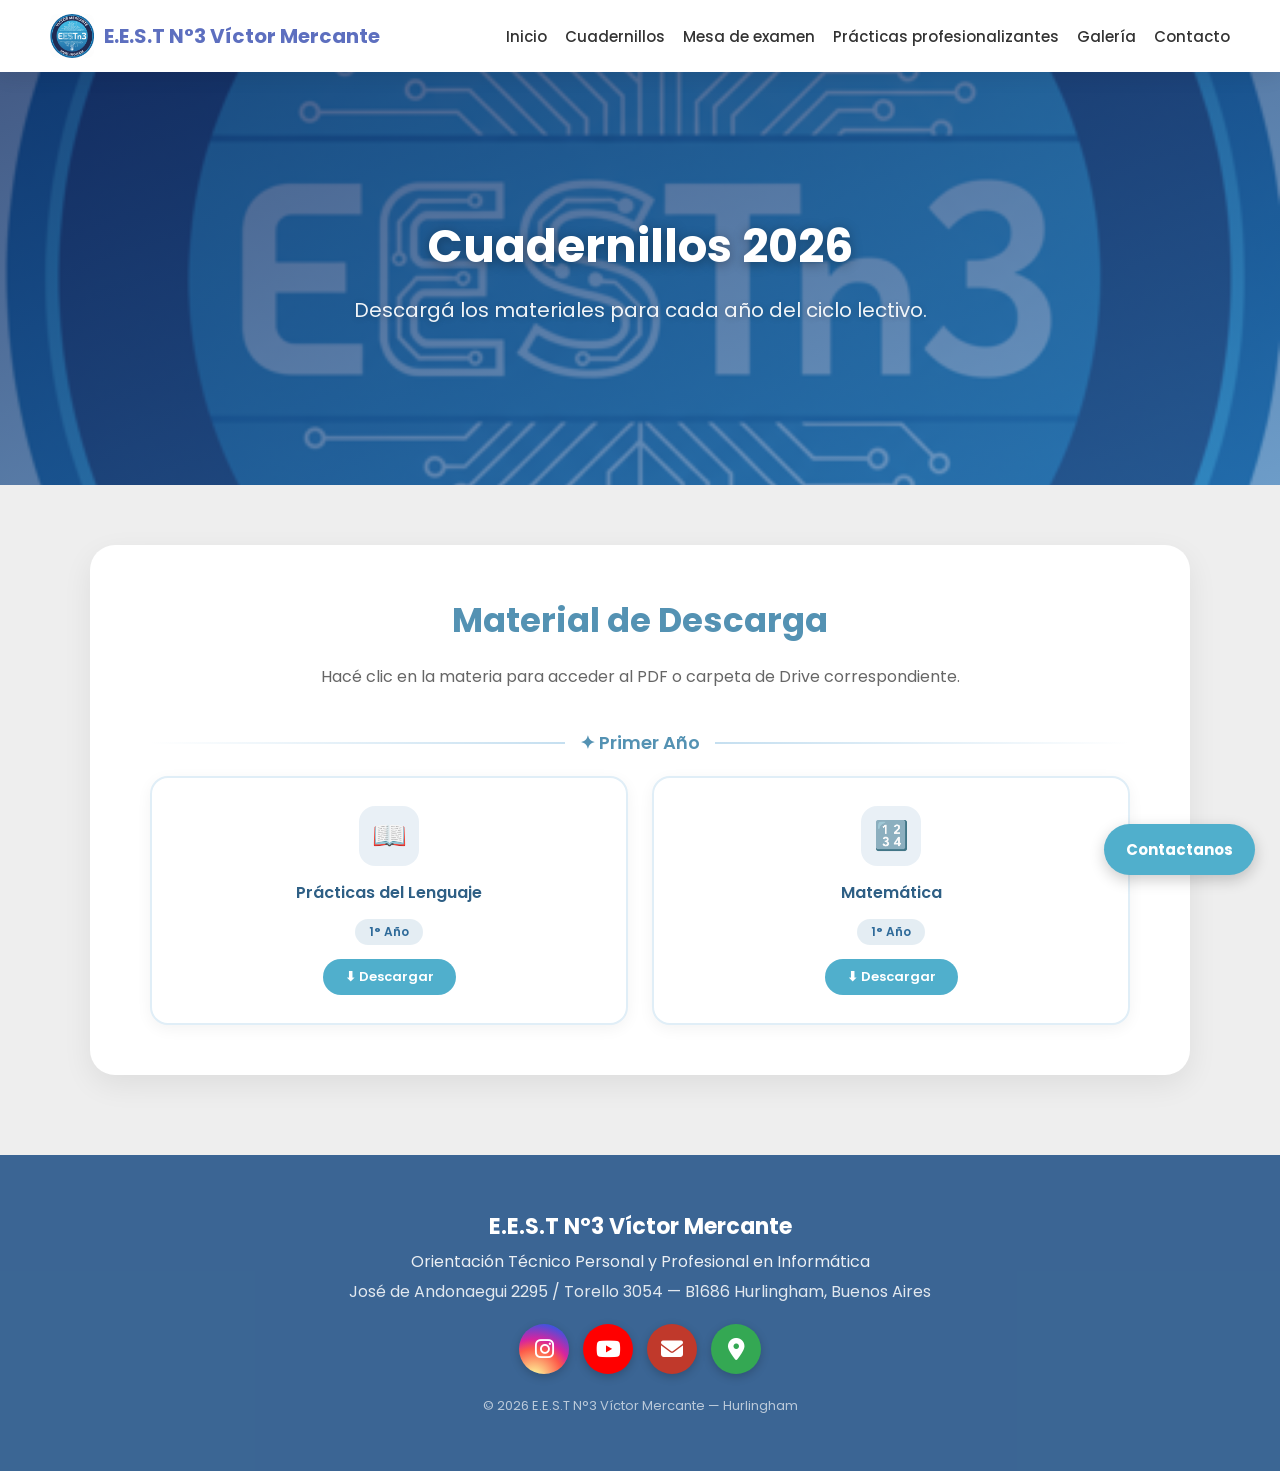
==== commit 3e2883bd: "Reduce el peso del logo y las fotos de Galería" ====
--- a/descargas.html
+++ b/descargas.html
@@ -4,7 +4,7 @@
     <meta charset="UTF-8">
     <meta name="viewport" content="width=device-width, initial-scale=1.0">
     <title>Cuadernillos 2026 — E.E.S.T N°3 Víctor Mercante</title>
-    <link rel="canonical" href="https://tecnica3hurlingham.com.ar/descargas">
+    <link rel="canonical" href="https://tecnica3hurlingham.edu.ar/descargas">
     <link rel="stylesheet" href="styles.css">
     <link rel="icon" type="image/png" sizes="128x128" href="favicon.png">
 <script>
@@ -32,7 +32,7 @@
 <nav>
     <button class="hamburger" aria-label="Menú"><span></span><span></span><span></span></button>
     <a href="/" class="logo">
-        <img src="logot3.png" alt="Logo E.E.S.T N°3">
+        <img src="images/logo-menu.png" width="44" height="44" alt="Logo E.E.S.T N°3">
         E.E.S.T N°3 Víctor Mercante
     </a>
     <ul>
--- a/styles.css
+++ b/styles.css
@@ -39,6 +39,7 @@
 }
 
 nav .logo img {
+    width: auto;
     height: 44px;
     border-radius: 8px;
     object-fit: cover;
@@ -125,7 +126,7 @@
 /* ── HERO ── */
 .hero {
     background: linear-gradient(160deg, rgba(15, 45, 100, 0.78), rgba(40, 110, 175, 0.68)),
-        url("logot3.png");
+        url("images/logo-fondo.png");
     background-size: cover;
     background-position: center;
     padding: 140px 20px;
@@ -275,6 +276,69 @@
     color: #193568;
     font-size: clamp(1.4rem, 3vw, 2.2rem);
     line-height: 1.2;
+}
+
+.aviso--expo {
+    position: relative;
+    isolation: isolate;
+    grid-template-columns: minmax(0, 1fr);
+    align-items: end;
+    min-height: clamp(21rem, 38vw, 28rem);
+    overflow: hidden;
+    background: #193568;
+    color: #fff;
+}
+
+.aviso-expo-foto,
+.aviso--expo::before {
+    position: absolute;
+    inset: 0;
+    width: 100%;
+    height: 100%;
+}
+
+.aviso-expo-foto {
+    z-index: -2;
+    object-fit: cover;
+    object-position: center 68%;
+}
+
+.aviso--expo::before {
+    z-index: -1;
+    background: linear-gradient(0deg, rgb(9 23 45 / 98%) 0%, rgb(9 23 45 / 82%) 36%, rgb(9 23 45 / 12%) 78%, transparent);
+    content: "";
+}
+
+.aviso--expo h3 {
+    color: inherit;
+    font-size: clamp(1.65rem, 4vw, 3.2rem);
+}
+
+.aviso--expo .aviso-intro {
+    margin: 0.55rem 0 0.9rem;
+}
+
+.aviso--expo .aviso-expo-enlace {
+    display: inline-flex;
+    align-items: center;
+    box-sizing: border-box;
+    min-height: 44px;
+    padding: 0.45rem 0.85rem;
+    border-radius: 8px;
+    background: #fff;
+    color: #193568;
+    font-weight: 600;
+    text-decoration: none;
+}
+
+.aviso-expo-enlace:hover,
+.aviso-expo-enlace:focus-visible {
+    text-decoration: underline;
+}
+
+.aviso-expo-enlace:focus-visible {
+    outline: 2px solid #fff;
+    outline-offset: 3px;
 }
 
 .aviso ul {
@@ -1537,7 +1601,7 @@
     align-items: center;
     gap: clamp(24px, 5vw, 80px);
     padding: clamp(48px, 7vw, 100px) max(24px, calc((100vw - 1100px) / 2));
-    background: linear-gradient(160deg, rgba(15, 45, 100, 0.78), rgba(40, 110, 175, 0.68)), url("logot3.png");
+    background: linear-gradient(160deg, rgba(15, 45, 100, 0.78), rgba(40, 110, 175, 0.68)), url("images/logo-fondo.png");
     background-size: cover;
     background-position: center;
     text-align: left;
@@ -1650,3 +1714,145 @@
     .curricula-cabecera { padding: 20px 18px; }
     .curricula-materias th, .curricula-materias td { padding-left: 12px; padding-right: 12px; }
 }
+
+/* Expo Técnica 2026 */
+@media (min-width: 701px) {
+    .galeria-cubiertas--con-expo {
+        grid-template-rows: repeat(3, minmax(10rem, 1fr));
+    }
+
+    .galeria-cubiertas--con-expo .galeria-cubierta:first-child {
+        grid-row: span 3;
+    }
+}
+
+.expo-pagina {
+    width: min(95%, 1100px);
+    margin: clamp(1.5rem, 5vw, 3.5rem) auto;
+}
+
+.expo-encabezado,
+.expo-texto,
+.expo-galeria {
+    padding: clamp(1rem, 4vw, 2.5rem);
+    border-radius: 22px;
+    background: #fff;
+}
+
+.expo-encabezado {
+    margin-bottom: 1rem;
+}
+
+.expo-encabezado p:first-child {
+    margin-top: 0;
+    color: #334c62;
+}
+
+.expo-encabezado a,
+.aviso-texto a {
+    color: #254b76;
+    text-underline-offset: 0.2em;
+}
+
+.expo-encabezado h1 {
+    margin: 0;
+    color: #193568;
+    font-size: clamp(2rem, 5vw, 3.5rem);
+    line-height: 1.15;
+}
+
+.expo-bajada {
+    margin-bottom: 0;
+    font-size: clamp(1rem, 2.5vw, 1.25rem);
+}
+
+.expo-portada,
+.expo-pagina figure img {
+    display: block;
+    width: 100%;
+    height: auto;
+    border-radius: 16px;
+}
+
+.expo-texto,
+.expo-galeria {
+    margin-top: 1rem;
+}
+
+.expo-texto > p,
+.expo-texto > figure {
+    max-width: 44rem;
+    margin-inline: auto;
+}
+
+.expo-texto > p {
+    line-height: 1.75;
+}
+
+.expo-texto > figure {
+    width: min(100%, 24rem);
+    margin-block: 1.5rem 0;
+}
+
+.expo-visita > figure {
+    margin-block: 0;
+}
+
+.expo-pagina figcaption {
+    margin-top: 0.65rem;
+}
+
+.expo-galeria h2 {
+    margin-bottom: 1rem;
+    color: #193568;
+}
+
+.expo-fotos {
+    display: grid;
+    grid-template-columns: repeat(2, minmax(0, 1fr));
+    gap: 0.75rem;
+}
+
+.expo-fotos figure {
+    margin: 0;
+}
+
+.expo-fotos img {
+    aspect-ratio: 4 / 3;
+    object-fit: cover;
+}
+
+@media (max-width: 600px) {
+    .expo-fotos {
+        grid-template-columns: 1fr;
+    }
+}
+
+.expo-texto.expo-seccion {
+    box-sizing: border-box;
+    width: 100%;
+    max-width: none;
+    margin: 1rem 0 0;
+    box-shadow: none;
+}
+
+.expo-seccion h2 {
+    max-width: 44rem;
+    margin: 0 auto 0.75rem;
+    color: #193568;
+    text-align: left;
+    font-size: clamp(1.35rem, 3vw, 2rem);
+}
+
+.expo-seccion > figure {
+    width: min(100%, 44rem);
+}
+
+.expo-primaria {
+    max-width: 58rem;
+    margin: 1.5rem auto 0;
+}
+
+.expo-primaria img {
+    aspect-ratio: auto;
+}
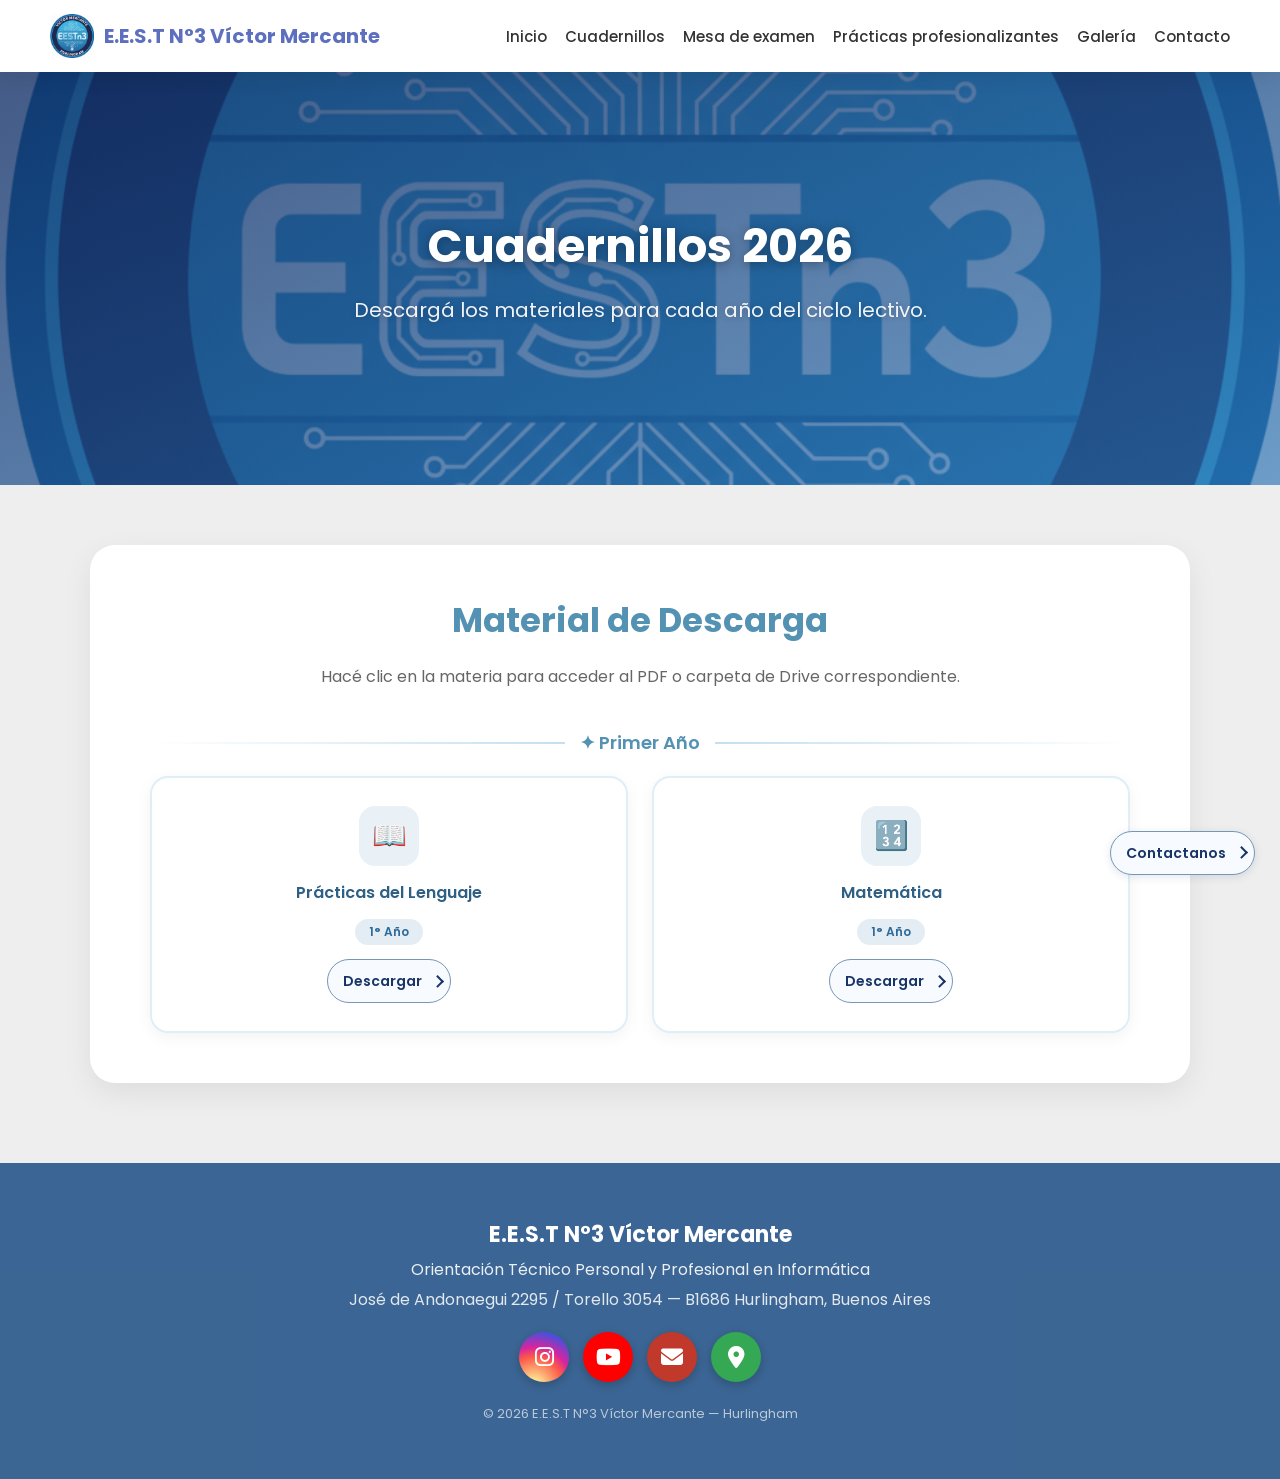
==== commit b2e09b39: "Aplica el estilo liviano de la Expo a los botones del sitio" ====
--- a/descargas.html
+++ b/descargas.html
@@ -32,7 +32,7 @@
 <nav>
     <button class="hamburger" aria-label="Menú"><span></span><span></span><span></span></button>
     <a href="/" class="logo">
-        <img src="images/logo-menu.png" width="44" height="44" alt="Logo E.E.S.T N°3">
+        <img src="logot3.png" alt="Logo E.E.S.T N°3">
         E.E.S.T N°3 Víctor Mercante
     </a>
     <ul>
@@ -95,13 +95,13 @@
             <div class="card-icono">📖</div>
             <div class="card-nombre">Prácticas del Lenguaje</div>
             <span class="card-badge">1° Año</span>
-            <span class="btn-dl">⬇ Descargar</span>
+            <span class="btn-dl">Descargar</span>
         </a>
         <a href="https://drive.google.com/drive/folders/1K783FK8XwtDUgKPLYubzUpyd2otQv6Mu" target="_blank" class="card-descarga">
             <div class="card-icono">🔢</div>
             <div class="card-nombre">Matemática</div>
             <span class="card-badge">1° Año</span>
-            <span class="btn-dl">⬇ Descargar</span>
+            <span class="btn-dl">Descargar</span>
         </a>
     </div>
 </section>
--- a/styles.css
+++ b/styles.css
@@ -39,7 +39,6 @@
 }
 
 nav .logo img {
-    width: auto;
     height: 44px;
     border-radius: 8px;
     object-fit: cover;
@@ -126,7 +125,7 @@
 /* ── HERO ── */
 .hero {
     background: linear-gradient(160deg, rgba(15, 45, 100, 0.78), rgba(40, 110, 175, 0.68)),
-        url("images/logo-fondo.png");
+        url("logot3.png");
     background-size: cover;
     background-position: center;
     padding: 140px 20px;
@@ -282,7 +281,7 @@
     position: relative;
     isolation: isolate;
     grid-template-columns: minmax(0, 1fr);
-    align-items: end;
+    align-items: start;
     min-height: clamp(21rem, 38vw, 28rem);
     overflow: hidden;
     background: #193568;
@@ -305,7 +304,7 @@
 
 .aviso--expo::before {
     z-index: -1;
-    background: linear-gradient(0deg, rgb(9 23 45 / 98%) 0%, rgb(9 23 45 / 82%) 36%, rgb(9 23 45 / 12%) 78%, transparent);
+    background: linear-gradient(180deg, rgb(9 23 45 / 94%) 0%, rgb(9 23 45 / 84%) 26%, rgb(9 23 45 / 48%) 43%, transparent 64%);
     content: "";
 }
 
@@ -318,27 +317,98 @@
     margin: 0.55rem 0 0.9rem;
 }
 
-.aviso--expo .aviso-expo-enlace {
+/* Botones de acción */
+:is(
+    .aviso-expo-enlace,
+    .contact-links > a,
+    .btn-preguntas,
+    .form-preguntas button,
+    .btn-dl,
+    details.flotante > summary,
+    .flotante-menu > a
+) {
     display: inline-flex;
     align-items: center;
-    box-sizing: border-box;
+    gap: 0.65rem;
+    width: fit-content;
+    max-width: 100%;
     min-height: 44px;
-    padding: 0.45rem 0.85rem;
-    border-radius: 8px;
-    background: #fff;
-    color: #193568;
+    padding: 0.45rem 0.95rem;
+    border: 1px solid var(--boton-borde, #7895b4);
+    border-radius: 999px;
+    background: var(--boton-fondo, #f7fbff);
+    color: var(--boton-texto, #193568);
+    font-family: inherit;
+    font-size: var(--boton-tamano, 0.875rem);
     font-weight: 600;
+    line-height: 1.35;
     text-decoration: none;
-}
-
-.aviso-expo-enlace:hover,
-.aviso-expo-enlace:focus-visible {
-    text-decoration: underline;
-}
-
-.aviso-expo-enlace:focus-visible {
-    outline: 2px solid #fff;
+    transition: background-color 180ms ease, border-color 180ms ease;
+}
+
+:is(
+    .aviso-expo-enlace,
+    .contact-links > a,
+    .btn-preguntas,
+    .form-preguntas button,
+    .btn-dl,
+    details.flotante > summary,
+    .flotante-menu > a
+)::after {
+    content: "";
+    flex: 0 0 0.45rem;
+    height: 0.45rem;
+    border-top: 2px solid currentColor;
+    border-right: 2px solid currentColor;
+    transform: rotate(45deg);
+}
+
+:is(.btn-preguntas, details.flotante > summary, .form-preguntas button) {
+    cursor: pointer;
+    list-style: none;
+}
+
+details[open] > .btn-preguntas::after,
+details.flotante[open] > summary::after,
+.btn-dl::after {
+    transform: rotate(135deg);
+}
+
+:is(
+    .aviso-expo-enlace,
+    .contact-links > a,
+    .btn-preguntas,
+    .form-preguntas button,
+    .btn-dl,
+    details.flotante > summary,
+    .flotante-menu > a
+):hover,
+.card-descarga:hover .btn-dl {
+    background: var(--boton-fondo-hover, #e5eff9);
+    border-color: var(--boton-borde-hover, #42678f);
+}
+
+:is(
+    .aviso-expo-enlace,
+    .contact-links > a,
+    .btn-preguntas,
+    .form-preguntas button,
+    .btn-dl,
+    details.flotante > summary,
+    .flotante-menu > a
+):focus-visible {
+    outline: 2px solid var(--boton-foco, #285f95);
     outline-offset: 3px;
+}
+
+.aviso-expo-enlace {
+    --boton-borde: rgb(255 255 255 / 65%);
+    --boton-fondo: rgb(9 23 45 / 76%);
+    --boton-texto: #fff;
+    --boton-fondo-hover: #193568;
+    --boton-borde-hover: #fff;
+    --boton-foco: #fff;
+    --boton-tamano: inherit;
 }
 
 .aviso ul {
@@ -408,6 +478,7 @@
     display: block;
     width: 100%;
     height: auto;
+    border-radius: 12px;
 }
 
 .aviso-logo {
@@ -445,34 +516,77 @@
 }
 
 .avisos-controles {
-    display: grid;
-    grid-template-columns: auto 1fr auto;
+    display: flex;
+    justify-content: center;
     align-items: center;
-    gap: 0.5rem;
-    margin-top: 1rem;
+    gap: clamp(0.4rem, 2vw, 0.85rem);
+    width: fit-content;
+    max-width: 100%;
+    margin: 1rem auto 0;
+    padding: 0.35rem;
+    border: 1px solid rgba(255, 255, 255, 0.22);
+    border-radius: 999px;
+    background: rgba(9, 28, 57, 0.32);
 }
 
 .avisos-controles button {
     min-height: 44px;
-    padding: 0.5rem 0.75rem;
-    border: 1px solid #b2d1e8;
-    border-radius: 8px;
-    background: white;
-    color: #193568;
+    border: 1px solid transparent;
+    border-radius: 999px;
+    background: transparent;
+    color: #fff;
     font: inherit;
     cursor: pointer;
 }
 
+.avisos-controles .aviso-anterior,
+.avisos-controles .aviso-siguiente {
+    display: grid;
+    flex: 0 0 44px;
+    width: 44px;
+    padding: 0;
+    place-items: center;
+    border-color: rgba(255, 255, 255, 0.46);
+    background: rgba(255, 255, 255, 0.14);
+}
+
+.aviso-anterior::before,
+.aviso-siguiente::before {
+    content: "";
+    width: 9px;
+    height: 9px;
+    border-top: 2px solid currentColor;
+    border-right: 2px solid currentColor;
+    transform: translateX(-2px) rotate(45deg);
+}
+
+.aviso-anterior::before {
+    transform: translateX(2px) rotate(-135deg);
+}
+
+.avisos-controles button:hover {
+    background: rgba(255, 255, 255, 0.25);
+}
+
+.avisos-controles button:focus-visible {
+    outline: 2px solid #fff;
+    outline-offset: 2px;
+}
+
 .avisos-estado {
-    text-align: center;
+    white-space: nowrap;
+    font-variant-numeric: tabular-nums;
 }
 
 .avisos-centro {
     display: flex;
-    flex-wrap: wrap;
-    justify-content: center;
     align-items: center;
-    gap: 0.5rem;
+    gap: 0.25rem;
+}
+
+.avisos-controles .aviso-pausa {
+    padding: 0.25rem 0.55rem;
+    font-size: 0.875rem;
 }
 
 .avisos-estado-titulo {
@@ -838,6 +952,7 @@
 }
 
 .carrusel-inner {
+    position: relative;
     display: flex;
     flex-wrap: wrap;
     justify-content: center;
@@ -847,30 +962,37 @@
     display: none;
 }
 
-@media (prefers-reduced-motion: no-preference) {
-    .carrusel-inner--animado {
-        width: var(--ancho-carrusel-equipo, 200%);
-        flex-wrap: nowrap;
-        justify-content: flex-start;
-        animation: desplazar-equipo 20s linear infinite;
-    }
-
-    .carrusel-inner--animado:hover {
-        animation-play-state: paused;
-    }
-
-    .carrusel-inner--animado > .carrusel-item {
-        flex: 0 0 12.5%;
-        min-width: 0;
-    }
-
-    .carrusel-inner--animado > .carrusel-item[aria-hidden="true"] {
-        display: block;
-    }
-
-    @keyframes desplazar-equipo {
-        to { transform: translateX(-50%); }
-    }
+.carrusel-inner--arrastrable {
+    flex-wrap: nowrap;
+    justify-content: flex-start;
+    overflow-x: auto;
+    scrollbar-width: none;
+    cursor: grab;
+    user-select: none;
+}
+
+.carrusel-inner--arrastrando {
+    cursor: grabbing;
+}
+
+.carrusel-inner--arrastrable > .carrusel-item {
+    flex: 0 0 25%;
+    min-width: 0;
+}
+
+.carrusel-inner--circular > .carrusel-item[aria-hidden="true"] {
+    display: block;
+}
+
+.carrusel-inner--arrastrable :is(img, .equipo-iniciales) {
+    max-width: 100%;
+    height: auto;
+    aspect-ratio: 1;
+}
+
+.carrusel-inner:focus-visible {
+    outline: 2px solid #193568;
+    outline-offset: -2px;
 }
 
 .carrusel-item {
@@ -926,26 +1048,16 @@
     font-size: 16px;
 }
 
+.contact-email {
+    color: #193568;
+    overflow-wrap: anywhere;
+}
+
 .contact-links {
     display: flex;
     gap: 14px;
     flex-wrap: wrap;
     margin-top: 14px;
-}
-
-.contact-links a {
-    background: #5492b3;
-    color: white;
-    padding: 9px 20px;
-    border-radius: 25px;
-    text-decoration: none;
-    font-weight: 600;
-    font-size: 14px;
-    transition: 0.3s;
-}
-
-.contact-links a:hover {
-    background: #3d7a9e;
 }
 
 /* ── DESCARGAS ── */
@@ -1027,15 +1139,6 @@
     font-weight: 600;
 }
 
-.btn-dl {
-    background: #50afcc;
-    color: white;
-    border-radius: 30px;
-    padding: 8px 22px;
-    font-size: 13px;
-    font-weight: 600;
-}
-
 /* ── PRÁCTICAS ── */
 .practicas-grid {
     display: grid;
@@ -1097,27 +1200,13 @@
     z-index: 9999;
 }
 
-details.flotante > summary {
-    background: #50afcc;
-    color: white;
-    padding: 14px 22px;
-    border-radius: 50px;
-    font-weight: bold;
-    cursor: pointer;
-    list-style: none;
-    box-shadow: 0 5px 15px rgba(0, 0, 0, 0.2);
-    border: none;
-    font-size: 15px;
-    font-family: 'Poppins', sans-serif;
-    transition: background 0.3s;
+details.flotante > summary,
+.flotante-menu > a {
+    box-shadow: 0 2px 8px rgb(25 53 104 / 12%);
 }
 
 details.flotante > summary::-webkit-details-marker {
     display: none;
-}
-
-details.flotante > summary:hover {
-    background: #3d98b3;
 }
 
 .flotante-menu {
@@ -1126,23 +1215,6 @@
     flex-direction: column;
     gap: 10px;
     align-items: flex-end;
-}
-
-.flotante-menu a {
-    background: #50afcc;
-    color: white;
-    padding: 11px 18px;
-    border-radius: 50px;
-    text-decoration: none;
-    font-weight: bold;
-    font-size: 14px;
-    box-shadow: 0 3px 10px rgba(0, 0, 0, 0.1);
-    white-space: nowrap;
-    transition: background 0.3s;
-}
-
-.flotante-menu a:hover {
-    background: #3d98b3;
 }
 
 /* ── FOOTER ── */
@@ -1217,26 +1289,8 @@
     width: fit-content;
 }
 
-.btn-preguntas {
-    background: #5492b3;
-    color: white;
-    padding: 9px 20px;
-    border-radius: 25px;
-    font-weight: 600;
-    cursor: pointer;
-    list-style: none;
-    border: none;
-    font-size: 14px;
-    font-family: 'Poppins', sans-serif;
-    transition: background 0.3s;
-}
-
 .btn-preguntas::-webkit-details-marker {
     display: none;
-}
-
-.btn-preguntas:hover {
-    background: #3d7a9e;
 }
 
 .form-preguntas {
@@ -1274,23 +1328,6 @@
     resize: vertical;
 }
 
-.form-preguntas button {
-    background: #5492b3;
-    color: white;
-    border: none;
-    padding: 10px 26px;
-    border-radius: 20px;
-    font-weight: 600;
-    cursor: pointer;
-    font-family: 'Poppins', sans-serif;
-    transition: background 0.3s;
-    font-size: 14px;
-}
-
-.form-preguntas button:hover {
-    background: #3d7a9e;
-}
-
 /* ── MAPA ── */
 .mapa {
     width: 100%;
@@ -1465,14 +1502,6 @@
         grid-template-columns: 1fr;
     }
 
-    .carrusel-inner {
-        --ancho-carrusel-equipo: 400%;
-    }
-
-    .carrusel-item {
-        min-width: 50%;
-    }
-
     .carrusel-item img,
     .equipo-iniciales {
         width: 130px;
@@ -1518,7 +1547,137 @@
     }
 }
 
+@media (max-width: 768px), (hover: none) and (pointer: coarse) {
+    #avisos {
+        scroll-margin-top: 4rem;
+        padding: 0.85rem clamp(0.75rem, 3vw, 1.25rem);
+    }
+
+    .avisos-encabezado p {
+        display: none;
+    }
+
+    .avisos-encabezado h2 {
+        margin-bottom: 0.75rem;
+    }
+
+    .avisos-controles {
+        margin-top: 0.65rem;
+    }
+
+    .avisos-paneles[data-carrusel] {
+        position: relative;
+        grid-auto-flow: column;
+        grid-auto-columns: 96%;
+        gap: 0.65rem;
+        overflow-x: auto;
+        overscroll-behavior-x: contain;
+        scroll-snap-type: x mandatory;
+        scrollbar-width: thin;
+        scrollbar-color: #c8e6fa #193568;
+    }
+
+    .avisos-paneles[data-carrusel] > .aviso {
+        grid-area: auto;
+        grid-template-columns: minmax(0, 1fr);
+        scroll-snap-align: start;
+    }
+
+    .avisos-paneles[data-carrusel] > .aviso:not(.aviso--expo) {
+        align-content: start;
+        gap: 0.65rem;
+    }
+
+    .avisos-paneles[data-carrusel] .aviso--expo {
+        min-height: clamp(17rem, 46svh, 23rem);
+    }
+
+    .avisos-paneles[data-carrusel] .aviso h3 {
+        font-size: 1.2rem;
+    }
+
+    .avisos-paneles[data-carrusel] .aviso--expo h3 {
+        font-size: 1.45rem;
+    }
+
+    .avisos-paneles[data-carrusel] .aviso-texto {
+        font-size: 0.9rem;
+        line-height: 1.45;
+    }
+
+    .avisos-paneles[data-carrusel] .aviso-texto > :is(p, ul) {
+        margin: 0.5rem 0 0;
+    }
+
+    .avisos-paneles[data-carrusel] .aviso-expo-enlace {
+        margin-top: 0.75rem;
+    }
+
+    .avisos-paneles[data-carrusel] .aviso-logo {
+        display: none;
+    }
+
+    .avisos-paneles[data-carrusel] .aviso-placa--completa {
+        width: 100%;
+        height: clamp(7rem, 21svh, 10rem);
+        margin: 0;
+    }
+
+    .avisos-paneles[data-carrusel] .aviso-placa--completa img {
+        width: auto;
+        height: auto;
+        max-width: 100%;
+        max-height: 100%;
+        margin-inline: auto;
+    }
+
+    .avisos-paneles:focus-visible {
+        outline: 2px solid #fff;
+        outline-offset: 3px;
+    }
+
+    .avisos-controles .aviso-anterior,
+    .avisos-controles .aviso-siguiente,
+    .avisos-controles .aviso-pausa {
+        display: none;
+    }
+
+    .avisos-centro {
+        padding: 0.3rem 0.65rem;
+    }
+
+    .carrusel-inner {
+        flex-wrap: nowrap;
+        justify-content: flex-start;
+        overflow-x: auto;
+        overscroll-behavior-x: contain;
+        scroll-snap-type: x mandatory;
+        scrollbar-width: thin;
+        scrollbar-color: #54749a #edf5fb;
+    }
+
+    .carrusel-item {
+        flex: 0 0 50%;
+        min-width: 0;
+        scroll-snap-align: start;
+    }
+}
+
+@media (max-width: 480px) and (max-height: 620px) {
+    .avisos-paneles[data-carrusel] .aviso-placa--completa {
+        height: 6.25rem;
+    }
+
+    .avisos-paneles[data-carrusel] .aviso {
+        padding: 0.75rem;
+    }
+}
+
 @media (max-width: 480px) {
+    .carrusel-item {
+        flex-basis: 86%;
+    }
+
     nav .logo img {
         height: 32px;
     }
@@ -1538,14 +1697,6 @@
 
     .galeria-destacada img {
         height: clamp(12rem, 64vw, 18rem);
-    }
-
-    .carrusel-inner {
-        --ancho-carrusel-equipo: 800%;
-    }
-
-    .carrusel-item {
-        min-width: 100%;
     }
 
     .footer-social a {
@@ -1560,15 +1711,11 @@
     .portada-animada .historia img,
     .portada-animada .carrusel-item img,
     .portada-animada .equipo-iniciales,
-    .portada-animada .avisos-controles button,
-    .portada-animada .contact-links > a,
-    .portada-animada .btn-preguntas {
+    .portada-animada .avisos-controles button {
         transition: transform 220ms ease, box-shadow 220ms ease, background-color 220ms ease;
     }
 
-    .portada-animada .avisos-controles button:focus-visible,
-    .portada-animada .contact-links > a:focus-visible,
-    .portada-animada .btn-preguntas:focus-visible {
+    .portada-animada .avisos-controles button:focus-visible {
         transform: translateY(-2px);
         box-shadow: 0 6px 18px rgba(25, 53, 104, 0.18);
     }
@@ -1586,9 +1733,7 @@
         box-shadow: 0 9px 24px rgba(25, 53, 104, 0.2);
     }
 
-    .portada-animada .avisos-controles button:hover,
-    .portada-animada .contact-links > a:hover,
-    .portada-animada .btn-preguntas:hover {
+    .portada-animada .avisos-controles button:hover {
         transform: translateY(-2px);
         box-shadow: 0 6px 18px rgba(25, 53, 104, 0.18);
     }
@@ -1601,7 +1746,7 @@
     align-items: center;
     gap: clamp(24px, 5vw, 80px);
     padding: clamp(48px, 7vw, 100px) max(24px, calc((100vw - 1100px) / 2));
-    background: linear-gradient(160deg, rgba(15, 45, 100, 0.78), rgba(40, 110, 175, 0.68)), url("images/logo-fondo.png");
+    background: linear-gradient(160deg, rgba(15, 45, 100, 0.78), rgba(40, 110, 175, 0.68)), url("logot3.png");
     background-size: cover;
     background-position: center;
     text-align: left;
